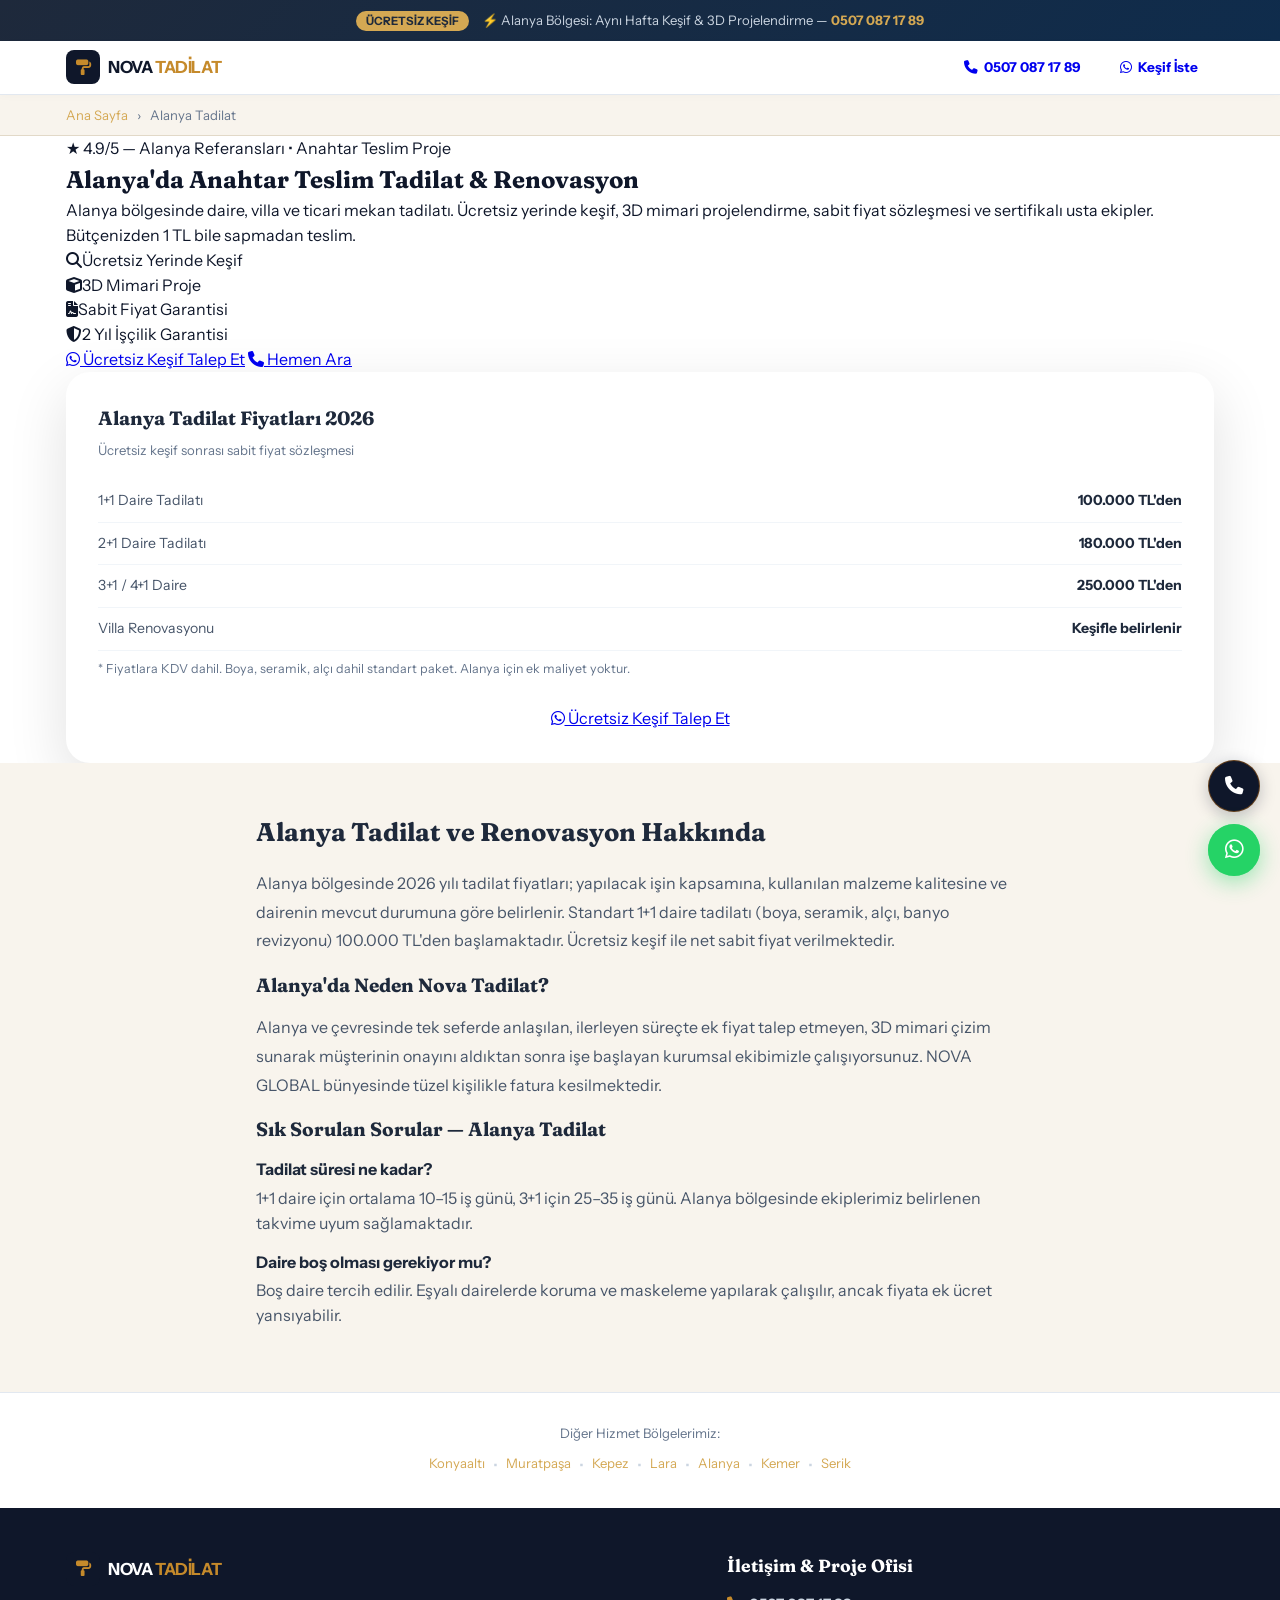
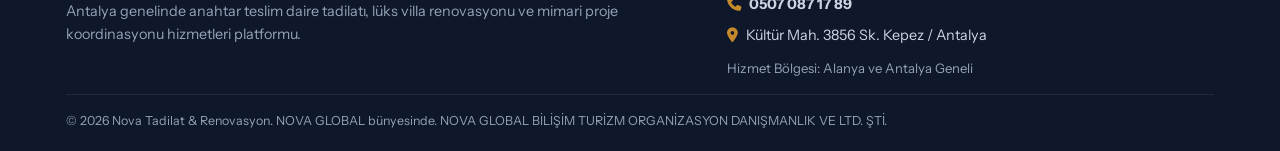
==== alanyada-tadilat/index.html @ 530296a2 "feat: 7 ilce mikro landing page eklendi (Konyaalti, Muratpasa, Kepez, Lara, Alanya, Kemer, Serik) + " ====
<!DOCTYPE html>
<html lang="tr">
<head>
    <meta charset="UTF-8">
    <meta name="viewport" content="width=device-width, initial-scale=1.0, maximum-scale=5.0, viewport-fit=cover">
    <title>Alanya'da Tadilat & Renovasyon | Anahtar Teslim Proje Yönetimi - Nova Tadilat</title>
    <meta name="description" content="Alanya daire ve villa tadilatı. Ücretsiz keşif, 3D projelendirme, sabit fiyat garantisi. 1+1'den villaya anahtar teslim tadilat. ☎ 0507 087 17 89">
    <meta name="robots" content="index, follow, max-image-preview:large, max-snippet:-1, max-video-preview:-1">
    <link rel="canonical" href="https://antalyadatadilat.com.tr/alanyada-tadilat/">
    <meta name="geo.region" content="TR-07">
    <meta name="geo.placename" content="Alanya, Antalya">
    <meta name="geo.position" content="36.5441;32.0060">
    <meta name="ICBM" content="36.5441, 32.0060">
    <meta property="og:title" content="Alanya'da Tadilat & Renovasyon | Anahtar Teslim">
    <meta property="og:description" content="Alanya daire ve villa tadilatı. Ücretsiz keşif, 3D projelendirme, sabit fiyat garantisi.">
    <meta property="og:url" content="https://antalyadatadilat.com.tr/alanyada-tadilat/">
    <meta property="og:type" content="website">
    <meta property="og:locale" content="tr_TR">
    <meta name="twitter:card" content="summary">
    <!-- Google tag -->
    <script async src="https://www.googletagmanager.com/gtag/js?id=G-23SELF6DC9"></script>
    <script>
      window.dataLayer = window.dataLayer || [];
      function gtag(){dataLayer.push(arguments);}
      gtag('js', new Date());
      gtag('config', 'G-23SELF6DC9');
    </script>
    <link rel="preconnect" href="https://fonts.googleapis.com">
    <link rel="preconnect" href="https://fonts.gstatic.com" crossorigin>
    <link rel="stylesheet" href="https://fonts.googleapis.com/css2?family=Fraunces:ital,opsz,wght@0,9..144,700;1,9..144,700&family=Instrument+Sans:wght@400;600;700;800&display=swap" media="print" onload="this.media='all'">
    <link rel="stylesheet" href="https://cdnjs.cloudflare.com/ajax/libs/font-awesome/6.5.1/css/all.min.css" media="print" onload="this.media='all'">
    <link rel="icon" type="image/png" href="../images/logo.png">
    <link rel="stylesheet" href="../style.css">
    <script type="application/ld+json">
    {
      "@context": "https://schema.org",
      "@graph": [
        {
          "@type": "HomeAndConstructionBusiness",
          "@id": "https://antalyadatadilat.com.tr/#business",
          "name": "Alanya'da Tadilat & Renovasyon — Nova Tadilat",
          "url": "https://antalyadatadilat.com.tr/alanyada-tadilat/",
          "telephone": "+905070871789",
          "priceRange": "₺₺₺",
          "address": {
            "@type": "PostalAddress",
            "streetAddress": "Kültür Mahallesi 3856 Sokak No:2 D:1",
            "addressLocality": "Kepez",
            "addressRegion": "Antalya",
            "postalCode": "07090",
            "addressCountry": "TR"
          },
          "areaServed": "Alanya, Antalya",
          "openingHoursSpecification": {
            "@type": "OpeningHoursSpecification",
            "dayOfWeek": ["Monday","Tuesday","Wednesday","Thursday","Friday","Saturday"],
            "opens": "08:30",
            "closes": "19:30"
          },
          "parentOrganization": {
            "@type": "Organization",
            "@id": "https://novadigital.com.tr/#organization",
            "name": "NOVA GLOBAL",
            "legalName": "NOVA GLOBAL BİLİŞİM TURİZM ORGANİZASYON DANIŞMANLIK VE LİMİTED ŞİRKETİ",
            "url": "https://novadigital.com.tr"
          }
        },
        {
          "@type": "Service",
          "name": "Alanya Tadilat & Renovasyon Hizmeti",
          "provider": {"@id": "https://antalyadatadilat.com.tr/#business"},
          "serviceType": "Anahtar Teslim Daire ve Villa Tadilatı",
          "areaServed": "Alanya, Antalya",
          "offers": [
            {"@type": "Offer", "name": "1+1 Daire Tadilatı", "price": "100000", "priceCurrency": "TRY"},
            {"@type": "Offer", "name": "2+1 Daire Tadilatı", "price": "180000", "priceCurrency": "TRY"},
            {"@type": "Offer", "name": "3+1 Daire Tadilatı", "price": "250000", "priceCurrency": "TRY"}
          ]
        },
        {
          "@type": "BreadcrumbList",
          "itemListElement": [
            {"@type": "ListItem", "position": 1, "name": "Ana Sayfa", "item": "https://antalyadatadilat.com.tr/"},
            {"@type": "ListItem", "position": 2, "name": "Alanya Tadilat", "item": "https://antalyadatadilat.com.tr/alanyada-tadilat/"}
          ]
        }
      ]
    }
    </script>
</head>
<body>
    <!-- ANNOUNCEMENT -->
    <div style="background: linear-gradient(135deg, #1E293B 0%, #0F2C4C 100%); color: #CBD5E1; font-size: 0.82rem; text-align: center; padding: 10px 16px;">
        <span style="background:#D4A853;color:#1E293B;font-weight:800;font-size:0.72rem;padding:3px 10px;border-radius:20px;margin-right:10px;">ÜCRETSİZ KEŞİF</span>
        ⚡ Alanya Bölgesi: Aynı Hafta Keşif & 3D Projelendirme — <a href="tel:05070871789" style="color:#D4A853;text-decoration:none;font-weight:700;">0507 087 17 89</a>
    </div>

    <!-- HEADER -->
    <header class="site-header">
        <div class="container header-flex">
            <a href="/" class="brand-box">
                <div class="logo-icon"><i class="fa-solid fa-paint-roller"></i></div>
                <span class="brand-name">NOVA <span style="color:var(--accent-gold);">TADİLAT</span></span>
            </a>
            <div class="header-actions">
                <a href="tel:05070871789" class="btn btn-outline-nav"><i class="fa-solid fa-phone"></i> 0507 087 17 89</a>
                <a href="https://wa.me/905070871789?text=Merhaba%2C+Alanya%27da+tadilat+i%C3%A7in+%C3%BCcretsiz+ke%C5%9Fif+istiyorum." target="_blank" class="btn btn-primary-nav"><i class="fa-brands fa-whatsapp"></i> Keşif İste</a>
            </div>
        </div>
    </header>

    <!-- BREADCRUMB -->
    <div style="background:#F8F4ED;border-bottom:1px solid #E2D9C8;padding:10px 0;font-size:0.82rem;color:#64748B;">
        <div class="container">
            <a href="/" style="color:#D4A853;text-decoration:none;">Ana Sayfa</a>
            <span style="margin:0 6px;">›</span>
            <span>Alanya Tadilat</span>
        </div>
    </div>

    <!-- HERO -->
    <section class="hero">
        <div class="container">
            <div class="hero-content">
                <div class="trust-badge">★ 4.9/5 — Alanya Referansları • Anahtar Teslim Proje</div>
                <h1>Alanya'da <span class="highlight">Anahtar Teslim</span> Tadilat & Renovasyon</h1>
                <p class="hero-subtitle">Alanya bölgesinde daire, villa ve ticari mekan tadilatı. Ücretsiz yerinde keşif, 3D mimari projelendirme, sabit fiyat sözleşmesi ve sertifikalı usta ekipler. Bütçenizden 1 TL bile sapmadan teslim.</p>
                <div class="hero-features">
                    <div class="feature-item"><i class="fa-solid fa-magnifying-glass"></i><span>Ücretsiz Yerinde Keşif</span></div>
                    <div class="feature-item"><i class="fa-solid fa-cube"></i><span>3D Mimari Proje</span></div>
                    <div class="feature-item"><i class="fa-solid fa-file-contract"></i><span>Sabit Fiyat Garantisi</span></div>
                    <div class="feature-item"><i class="fa-solid fa-shield-halved"></i><span>2 Yıl İşçilik Garantisi</span></div>
                </div>
                <div class="hero-cta">
                    <a href="https://wa.me/905070871789?text=Merhaba%2C+Alanya%27da+tadilat+i%C3%A7in+%C3%BCcretsiz+ke%C5%9Fif+istiyorum." target="_blank" class="btn-primary"><i class="fa-brands fa-whatsapp"></i> Ücretsiz Keşif Talep Et</a>
                    <a href="tel:05070871789" class="btn-secondary"><i class="fa-solid fa-phone"></i> Hemen Ara</a>
                </div>
            </div>

            <!-- PRICE CARD -->
            <div class="quote-form" style="background:white;border-radius:24px;padding:32px;box-shadow:0 20px 60px rgba(0,0,0,0.12);">
                <h3 style="font-size:1.2rem;color:#1E293B;margin-bottom:6px;">Alanya Tadilat Fiyatları 2026</h3>
                <p style="font-size:0.82rem;color:#64748B;margin-bottom:20px;">Ücretsiz keşif sonrası sabit fiyat sözleşmesi</p>
                <table style="width:100%;border-collapse:collapse;font-size:0.88rem;">
                    <tr style="border-bottom:1px solid #F1F5F9;">
                        <td style="padding:10px 0;color:#475569;">1+1 Daire Tadilatı</td>
                        <td style="padding:10px 0;font-weight:700;color:#1E293B;text-align:right;">100.000 TL'den</td>
                    </tr>
                    <tr style="border-bottom:1px solid #F1F5F9;">
                        <td style="padding:10px 0;color:#475569;">2+1 Daire Tadilatı</td>
                        <td style="padding:10px 0;font-weight:700;color:#1E293B;text-align:right;">180.000 TL'den</td>
                    </tr>
                    <tr style="border-bottom:1px solid #F1F5F9;">
                        <td style="padding:10px 0;color:#475569;">3+1 / 4+1 Daire</td>
                        <td style="padding:10px 0;font-weight:700;color:#1E293B;text-align:right;">250.000 TL'den</td>
                    </tr>
                    <tr style="border-bottom:1px solid #F1F5F9;">
                        <td style="padding:10px 0;color:#475569;">Villa Renovasyonu</td>
                        <td style="padding:10px 0;font-weight:700;color:#1E293B;text-align:right;">Keşifle belirlenir</td>
                    </tr>
                    <tr>
                        <td style="padding:8px 0;color:#64748B;font-size:0.78rem;" colspan="2">* Fiyatlara KDV dahil. Boya, seramik, alçı dahil standart paket. Alanya için ek maliyet yoktur.</td>
                    </tr>
                </table>
                <a href="https://wa.me/905070871789?text=Merhaba%2C+Alanya%27da+tadilat+i%C3%A7in+ke%C5%9Fif+istiyorum." target="_blank" class="btn-primary" style="display:block;text-align:center;margin-top:20px;"><i class="fa-brands fa-whatsapp"></i> Ücretsiz Keşif Talep Et</a>
            </div>
        </div>
    </section>

    <!-- SEO CONTENT -->
    <section style="background:#F8F4ED;padding:50px 0;">
        <div class="container" style="max-width:800px;margin:0 auto;">
            <h2 style="font-size:1.6rem;color:#1E293B;margin-bottom:16px;">Alanya Tadilat ve Renovasyon Hakkında</h2>
            <p style="color:#475569;line-height:1.8;margin-bottom:16px;">Alanya bölgesinde 2026 yılı tadilat fiyatları; yapılacak işin kapsamına, kullanılan malzeme kalitesine ve dairenin mevcut durumuna göre belirlenir. Standart 1+1 daire tadilatı (boya, seramik, alçı, banyo revizyonu) 100.000 TL'den başlamaktadır. Ücretsiz keşif ile net sabit fiyat verilmektedir.</p>
            <h3 style="font-size:1.2rem;color:#1E293B;margin-bottom:12px;">Alanya'da Neden Nova Tadilat?</h3>
            <p style="color:#475569;line-height:1.8;margin-bottom:16px;">Alanya ve çevresinde tek seferde anlaşılan, ilerleyen süreçte ek fiyat talep etmeyen, 3D mimari çizim sunarak müşterinin onayını aldıktan sonra işe başlayan kurumsal ekibimizle çalışıyorsunuz. NOVA GLOBAL bünyesinde tüzel kişilikle fatura kesilmektedir.</p>
            <h3 style="font-size:1.2rem;color:#1E293B;margin-bottom:12px;">Sık Sorulan Sorular — Alanya Tadilat</h3>
            <div style="margin-bottom:14px;"><strong style="color:#1E293B;">Tadilat süresi ne kadar?</strong><p style="color:#475569;margin-top:4px;">1+1 daire için ortalama 10–15 iş günü, 3+1 için 25–35 iş günü. Alanya bölgesinde ekiplerimiz belirlenen takvime uyum sağlamaktadır.</p></div>
            <div style="margin-bottom:14px;"><strong style="color:#1E293B;">Daire boş olması gerekiyor mu?</strong><p style="color:#475569;margin-top:4px;">Boş daire tercih edilir. Eşyalı dairelerde koruma ve maskeleme yapılarak çalışılır, ancak fiyata ek ücret yansıyabilir.</p></div>
        </div>
    </section>

    <!-- HİZMET BÖLGELERİ -->
    <section style="background:#fff;padding:30px 0;border-top:1px solid #E2E8F0;">
        <div class="container">
            <p style="font-size:0.82rem;color:#64748B;text-align:center;margin-bottom:10px;">Diğer Hizmet Bölgelerimiz:</p>
            <div style="display:flex;flex-wrap:wrap;gap:8px;justify-content:center;">
                <a href="/konyaaltinda-tadilat/" style="font-size:0.82rem;color:#D4A853;text-decoration:none;">Konyaaltı</a>
                <span style="color:#CBD5E1;">•</span>
                <a href="/muratpasada-tadilat/" style="font-size:0.82rem;color:#D4A853;text-decoration:none;">Muratpaşa</a>
                <span style="color:#CBD5E1;">•</span>
                <a href="/kepezde-tadilat/" style="font-size:0.82rem;color:#D4A853;text-decoration:none;">Kepez</a>
                <span style="color:#CBD5E1;">•</span>
                <a href="/larada-tadilat/" style="font-size:0.82rem;color:#D4A853;text-decoration:none;">Lara</a>
                <span style="color:#CBD5E1;">•</span>
                <a href="/alanyada-tadilat/" style="font-size:0.82rem;color:#D4A853;text-decoration:none;">Alanya</a>
                <span style="color:#CBD5E1;">•</span>
                <a href="/kemerde-tadilat/" style="font-size:0.82rem;color:#D4A853;text-decoration:none;">Kemer</a>
                <span style="color:#CBD5E1;">•</span>
                <a href="/serikte-tadilat/" style="font-size:0.82rem;color:#D4A853;text-decoration:none;">Serik</a>
            </div>
        </div>
    </section>

    <!-- FOOTER -->
    <footer class="site-footer">
        <div class="container footer-grid">
            <div>
                <div class="brand-box" style="margin-bottom:14px;">
                    <div class="logo-icon"><i class="fa-solid fa-paint-roller"></i></div>
                    <span class="brand-name" style="color:#FFFFFF;">NOVA <span style="color:var(--accent-gold);">TADİLAT</span></span>
                </div>
                <p style="color:#94A3B8;font-size:0.9rem;line-height:1.6;">Antalya genelinde anahtar teslim daire tadilatı, lüks villa renovasyonu ve mimari proje koordinasyonu hizmetleri platformu.</p>
            </div>
            <div>
                <h4 style="color:#FFFFFF;font-size:1.1rem;margin-bottom:14px;">İletişim & Proje Ofisi</h4>
                <p style="color:#CBD5E1;font-size:0.9rem;margin-bottom:8px;"><i class="fa-solid fa-phone" style="color:var(--accent-gold);margin-right:8px;"></i><strong>0507 087 17 89</strong></p>
                <p style="color:#CBD5E1;font-size:0.9rem;margin-bottom:8px;"><i class="fa-solid fa-location-dot" style="color:var(--accent-gold);margin-right:8px;"></i>Kültür Mah. 3856 Sk. Kepez / Antalya</p>
                <p style="color:#94A3B8;font-size:0.82rem;margin-top:12px;">Hizmet Bölgesi: Alanya ve Antalya Geneli</p>
            </div>
        </div>
        <div class="container">
            <div style="border-top:1px solid rgba(255,255,255,0.08);padding-top:16px;margin-top:16px;font-size:0.78rem;color:#94A3B8;">
                <p>© 2026 Nova Tadilat & Renovasyon. NOVA GLOBAL bünyesinde. NOVA GLOBAL BİLİŞİM TURİZM ORGANİZASYON DANIŞMANLIK VE LTD. ŞTİ.</p>
            </div>
        </div>
    </footer>

    <!-- FLOATING WIDGET -->
    <div class="floating-contact-widget">
        <a href="tel:05070871789" class="floating-btn floating-phone" title="Ara: 0507 087 17 89"><i class="fa-solid fa-phone"></i></a>
        <a href="https://wa.me/905070871789?text=Merhaba%2C+Alanya%27da+tadilat+ke%C5%9Fif+istiyorum." target="_blank" class="floating-btn floating-whatsapp"><i class="fa-brands fa-whatsapp"></i><span class="floating-pulse"></span></a>
    </div>

    <script src="../app.js"></script>
</body>
</html>
---- style.css ----
/* ═══════════════════════════════════════════════════════════
   ANTALYA'DA TADİLAT — ULTRA COMPACT RESPONSIVE DESIGN SYSTEM
   Ekran Desteği: 320px, 360px, 375px, 390px, 768px, 1200px+
   ═══════════════════════════════════════════════════════════ */

:root {
    --base-dark: #0F172A;
    --base-card: #1E293B;
    --accent-gold: #C58A2B;
    --accent-gold-hover: #A7721F;
    --accent-light: #FDF6E2;
    --surface-light: #F8FAFC;
    --surface-border: #E2E8F0;
    --text-main: #0F172A;
    --text-muted: #64748B;
    --text-light: #94A3B8;
    --radius-sm: 8px;
    --radius-md: 12px;
    --radius-lg: 16px;
    --shadow-soft: 0 4px 20px rgba(15, 23, 42, 0.05);
    --shadow-gold: 0 6px 20px rgba(197, 138, 43, 0.28);
}

/* 0. GLOBAL RESET & ZERO-OVERFLOW GUARANTEE */
*, *::before, *::after {
    box-sizing: border-box !important;
    margin: 0;
    padding: 0;
    min-width: 0;
}

html, body {
    width: 100%;
    max-width: 100vw;
    overflow-x: clip;
    scroll-behavior: smooth;
}

body {
    font-family: 'Instrument Sans', -apple-system, BlinkMacSystemFont, 'Segoe UI', Roboto, sans-serif;
    color: var(--text-main);
    background-color: #FFFFFF;
    line-height: 1.55;
    -webkit-font-smoothing: antialiased;
    -webkit-text-size-adjust: 100%;
}

h1, h2, h3, h4 {
    font-family: 'Fraunces', Georgia, serif;
    font-variation-settings: 'SOFT' 50, 'WONK' 0;
    font-weight: 700;
    color: var(--base-dark);
}

.container {
    width: 100%;
    max-width: 1180px;
    margin: 0 auto;
    padding: 0 16px;
}

/* 1. SITE HEADER (54px COMPACT SINGLE-LINE) */
.site-header {
    background: #FFFFFF;
    border-bottom: 1px solid var(--surface-border);
    position: sticky;
    top: 0;
    z-index: 100;
    height: 54px;
    display: flex;
    align-items: center;
    box-shadow: 0 2px 8px rgba(0,0,0,0.02);
}
.site-header .container {
    display: flex;
    justify-content: space-between;
    align-items: center;
    width: 100%;
}
.brand-box {
    display: inline-flex;
    align-items: center;
    gap: 8px;
    text-decoration: none;
    flex-shrink: 0;
}
.logo-icon {
    width: 34px;
    height: 34px;
    background: var(--base-dark);
    color: var(--accent-gold);
    border-radius: 8px;
    display: flex;
    align-items: center;
    justify-content: center;
    font-size: 0.95rem;
    flex-shrink: 0;
}
.brand-name {
    font-size: 1.05rem;
    font-weight: 900;
    letter-spacing: -0.4px;
    color: var(--base-dark);
    line-height: 1;
    white-space: nowrap;
}
.brand-name span {
    color: var(--accent-gold);
}

.header-actions {
    display: inline-flex;
    align-items: center;
    gap: 8px;
    flex-shrink: 0;
}

/* BUTTONS */
.btn {
    display: inline-flex;
    align-items: center;
    justify-content: center;
    gap: 6px;
    font-weight: 700;
    border-radius: var(--radius-md);
    padding: 8px 16px;
    text-decoration: none;
    cursor: pointer;
    transition: all 0.15s ease-in-out;
    border: none;
    font-size: 0.85rem;
    white-space: nowrap;
    min-height: 38px;
    flex-shrink: 0;
}
.btn-gold {
    background: var(--accent-gold);
    color: #FFFFFF;
    box-shadow: var(--shadow-gold);
}
.btn-gold:hover {
    background: var(--accent-gold-hover);
    transform: translateY(-1px);
}
.btn-dark {
    background: var(--base-dark);
    color: #FFFFFF;
}
.btn-dark:hover {
    background: #1E293B;
    transform: translateY(-1px);
}
.btn-outline {
    background: #FFFFFF;
    color: var(--base-dark);
    border: 1px solid var(--surface-border);
}
.btn-outline:hover {
    border-color: var(--accent-gold);
    color: var(--accent-gold);
}
.btn-block {
    width: 100%;
}

/* 3. HERO SECTION */
.hero-section {
    padding: 36px 0 44px;
    background: linear-gradient(180deg, #FFFFFF 0%, var(--surface-light) 100%);
    border-bottom: 1px solid var(--surface-border);
}
.hero-grid {
    display: grid;
    grid-template-columns: 1.1fr 0.9fr;
    gap: 32px;
    align-items: center;
}
.badge-hero {
    display: inline-flex;
    align-items: center;
    gap: 6px;
    background: var(--accent-light);
    color: var(--accent-gold-hover);
    font-weight: 800;
    font-size: 0.74rem;
    padding: 4px 10px;
    border-radius: 20px;
    margin-bottom: 12px;
    max-width: 100%;
}
.hero-h1 {
    font-size: clamp(1.5rem, 3vw, 2.3rem);
    line-height: 1.2;
    font-weight: 900;
    letter-spacing: -0.5px;
    color: var(--base-dark);
    margin-bottom: 12px;
}
.hero-h1 span {
    color: var(--accent-gold);
}
.hero-desc {
    font-size: 0.9rem;
    color: var(--text-muted);
    margin-bottom: 18px;
    line-height: 1.55;
    max-width: 520px;
}
.proof-chips {
    display: grid;
    grid-template-columns: repeat(2, minmax(0, 1fr));
    gap: 8px;
    margin-bottom: 20px;
}
.chip {
    display: flex;
    align-items: center;
    gap: 6px;
    background: #FFFFFF;
    border: 1px solid var(--surface-border);
    padding: 7px 10px;
    border-radius: var(--radius-sm);
    font-size: 0.78rem;
    font-weight: 700;
    color: var(--base-dark);
    overflow: hidden;
    text-overflow: ellipsis;
}
.chip i {
    color: var(--accent-gold);
    font-size: 0.85rem;
    flex-shrink: 0;
}
.hero-cta-box {
    display: flex;
    gap: 10px;
    flex-wrap: wrap;
}

/* CALCULATOR CARD */
.calc-card {
    background: #FFFFFF;
    border: 1.5px solid var(--surface-border);
    border-radius: var(--radius-lg);
    padding: 20px;
    box-shadow: var(--shadow-soft);
    width: 100%;
}
.calc-card-header {
    margin-bottom: 14px;
}
.calc-card-header h3 {
    font-size: 1.15rem;
    font-weight: 900;
    color: var(--base-dark);
    margin-bottom: 4px;
}
.calc-card-header p {
    font-size: 0.78rem;
    color: var(--text-muted);
}
.form-group {
    margin-bottom: 11px;
}
.form-group label {
    display: block;
    font-size: 0.75rem;
    font-weight: 700;
    color: var(--text-main);
    margin-bottom: 4px;
}
.form-group label i {
    color: var(--accent-gold);
    margin-right: 4px;
}
.form-control {
    width: 100%;
    padding: 9px 11px;
    border-radius: var(--radius-sm);
    border: 1px solid var(--surface-border);
    font-size: 0.84rem;
    font-family: inherit;
    font-weight: 600;
    color: var(--text-main);
    background-color: #F8FAFC;
    outline: none;
    transition: all 0.15s;
}
.form-control:focus {
    border-color: var(--accent-gold);
    background-color: #FFFFFF;
}
.calc-output {
    background: var(--surface-light);
    border: 1px dashed var(--surface-border);
    border-radius: var(--radius-sm);
    padding: 10px;
    text-align: center;
    margin-bottom: 12px;
}
.calc-output-title {
    font-size: 0.7rem;
    font-weight: 700;
    color: var(--text-muted);
    text-transform: uppercase;
    letter-spacing: 0.5px;
    display: block;
}
.calc-output-val {
    font-size: 1.5rem;
    font-weight: 900;
    color: var(--base-dark);
    line-height: 1.2;
}
.calc-output-sub {
    font-size: 0.7rem;
    color: var(--text-muted);
    display: block;
    margin-top: 2px;
}
.calc-output-sub i {
    color: #10B981;
}

/* 4. SECTION COMMON */
.section {
    padding: 48px 0;
}
.section-title {
    text-align: center;
    margin-bottom: 28px;
}
.badge-sub {
    display: inline-block;
    background: var(--accent-light);
    color: var(--accent-gold-hover);
    font-weight: 800;
    font-size: 0.72rem;
    padding: 4px 10px;
    border-radius: 20px;
    margin-bottom: 8px;
}
.section-title h2 {
    font-size: clamp(1.3rem, 2.4vw, 1.9rem);
    font-weight: 900;
    color: var(--base-dark);
    margin-bottom: 6px;
}
.section-title p {
    font-size: 0.85rem;
    color: var(--text-muted);
    max-width: 520px;
    margin: 0 auto;
}

/* 5. SERVICES GRID */
.services-grid {
    display: grid;
    grid-template-columns: repeat(auto-fit, minmax(min(100%, 290px), 1fr));
    gap: 20px;
}
.service-card {
    background: #FFFFFF;
    border: 1.5px solid var(--surface-border);
    border-radius: var(--radius-lg);
    overflow: hidden;
    box-shadow: var(--shadow-soft);
    display: flex;
    flex-direction: column;
    height: 100%;
    transition: transform 0.2s ease, border-color 0.2s ease;
}
.service-card:hover {
    transform: translateY(-3px);
    border-color: var(--accent-gold);
}
.service-card.featured {
    border-color: var(--accent-gold);
    box-shadow: var(--shadow-gold);
}
.service-img {
    width: 100%;
    height: 170px;
    object-fit: cover;
    display: block;
}
.service-body {
    padding: 18px;
    display: flex;
    flex-direction: column;
    flex: 1;
}
.service-tag {
    background: var(--accent-light);
    color: var(--accent-gold-hover);
    font-weight: 800;
    font-size: 0.68rem;
    padding: 3px 7px;
    border-radius: 6px;
    display: inline-block;
    margin-bottom: 8px;
    align-self: flex-start;
}
.service-title {
    font-size: 1.1rem;
    font-weight: 800;
    color: var(--base-dark);
    margin-bottom: 6px;
}
.service-desc {
    font-size: 0.82rem;
    color: var(--text-muted);
    margin-bottom: 14px;
    line-height: 1.5;
}
.service-price-box {
    border-top: 1px solid var(--surface-border);
    padding-top: 12px;
    display: flex;
    justify-content: space-between;
    align-items: center;
    gap: 8px;
    margin-top: auto;
    flex-wrap: wrap;
}
.price-tag {
    font-size: 1.15rem;
    font-weight: 900;
    color: var(--base-dark);
    display: block;
    line-height: 1.1;
}
.price-sub {
    font-size: 0.68rem;
    color: var(--text-muted);
    display: block;
    font-weight: 600;
}

/* 6. PROCESS GRID */
.process-grid {
    display: grid;
    grid-template-columns: repeat(auto-fit, minmax(min(100%, 240px), 1fr));
    gap: 16px;
}
.process-card {
    background: #FFFFFF;
    border: 1px solid var(--surface-border);
    border-radius: var(--radius-md);
    padding: 18px;
    text-align: center;
}
.process-num {
    width: 38px;
    height: 38px;
    background: var(--accent-light);
    color: var(--accent-gold);
    border-radius: 50%;
    display: flex;
    align-items: center;
    justify-content: center;
    font-size: 1.05rem;
    font-weight: 900;
    margin: 0 auto 10px;
}
.process-card h3 {
    font-size: 1rem;
    font-weight: 800;
    margin-bottom: 6px;
    color: var(--base-dark);
}
.process-card p {
    font-size: 0.8rem;
    color: var(--text-muted);
    line-height: 1.45;
}

/* 7. FOOTER */
.site-footer {
    background: var(--base-dark);
    color: #FFFFFF;
    padding: 44px 0 20px;
}
.footer-grid {
    display: grid;
    grid-template-columns: 1.3fr 1fr;
    gap: 28px;
}
.footer-copy {
    border-top: 1px solid rgba(255,255,255,0.08);
    margin-top: 24px;
    padding-top: 16px;
    font-size: 0.75rem;
    color: var(--text-light);
}

/* 8. FLOATING LUXURY CONTACT WIDGET */
.floating-contact-widget {
    position: fixed;
    bottom: 24px;
    right: 20px;
    z-index: 999;
    display: flex;
    flex-direction: column;
    gap: 12px;
    align-items: center;
}
.floating-btn {
    width: 52px;
    height: 52px;
    border-radius: 50%;
    display: flex;
    align-items: center;
    justify-content: center;
    font-size: 1.35rem;
    text-decoration: none;
    transition: transform 0.2s cubic-bezier(0.34, 1.56, 0.64, 1), box-shadow 0.2s ease;
    position: relative;
    cursor: pointer;
}
.floating-btn:hover {
    transform: scale(1.1);
}
.floating-whatsapp {
    background: #25D366;
    color: #FFFFFF;
    box-shadow: 0 6px 22px rgba(37, 211, 102, 0.45);
}
.floating-phone {
    background: var(--base-dark);
    color: #FFFFFF;
    box-shadow: 0 4px 16px rgba(15, 23, 42, 0.25);
    border: 1.5px solid rgba(217, 119, 6, 0.4);
    font-size: 1.15rem;
}
.floating-pulse {
    position: absolute;
    top: 0;
    left: 0;
    width: 100%;
    height: 100%;
    border-radius: 50%;
    background: #25D366;
    opacity: 0.6;
    animation: pulse-ring 2s cubic-bezier(0.215, 0.61, 0.355, 1) infinite;
    z-index: -1;
}
@keyframes pulse-ring {
    0% { transform: scale(0.95); opacity: 0.7; }
    50% { transform: scale(1.35); opacity: 0; }
    100% { transform: scale(1.35); opacity: 0; }
}

/* ═══════════════════════════════════════════════════════════
   9. PRECISE RESPONSIVE BREAKPOINTS (320px -> 1200px)
   ═══════════════════════════════════════════════════════════ */

/* TABLET & SMALL LAPTOPS (max-width: 900px) */
@media (max-width: 900px) {
    .hero-grid {
        grid-template-columns: 1fr;
        gap: 24px;
    }
    .footer-grid {
        grid-template-columns: 1fr;
        gap: 20px;
    }
}

/* MOBILE PHONES (max-width: 768px) */
@media (max-width: 768px) {
    .site-header {
        height: 50px;
    }
    .header-actions .header-phone-btn {
        display: none !important;
    }
    .header-actions .btn-gold {
        padding: 6px 12px;
        font-size: 0.78rem;
        min-height: 34px;
    }
    .logo-icon {
        width: 30px;
        height: 30px;
        font-size: 0.85rem;
    }
    .brand-name {
        font-size: 0.95rem;
    }

    .hero-section {
        padding: 20px 0 28px;
    }
    .hero-h1 {
        font-size: 1.45rem !important;
        line-height: 1.2 !important;
    }
    .hero-desc {
        font-size: 0.82rem;
        margin-bottom: 14px;
    }
    .hero-cta-box {
        display: none;
    }
    .calc-card {
        padding: 15px;
    }
    .services-grid, .process-grid {
        grid-template-columns: 1fr !important;
    }
    .floating-contact-widget {
        bottom: 18px;
        right: 16px;
        gap: 10px;
    }
    .floating-btn {
        width: 48px;
        height: 48px;
        font-size: 1.25rem;
    }
}

/* EXTRA SMALL MOBILES (max-width: 400px: 320px, 360px, 375px, 390px) */
@media (max-width: 400px) {
    .container {
        padding: 0 12px;
    }
    .proof-chips {
        grid-template-columns: 1fr;
        gap: 6px;
    }
    .chip {
        padding: 6px 8px;
        font-size: 0.74rem;
    }
    .brand-name {
        font-size: 0.88rem;
    }
    .header-actions .btn-gold {
        padding: 5px 10px;
        font-size: 0.74rem;
    }
    .top-notice-bar {
        font-size: 0.65rem;
    }
}
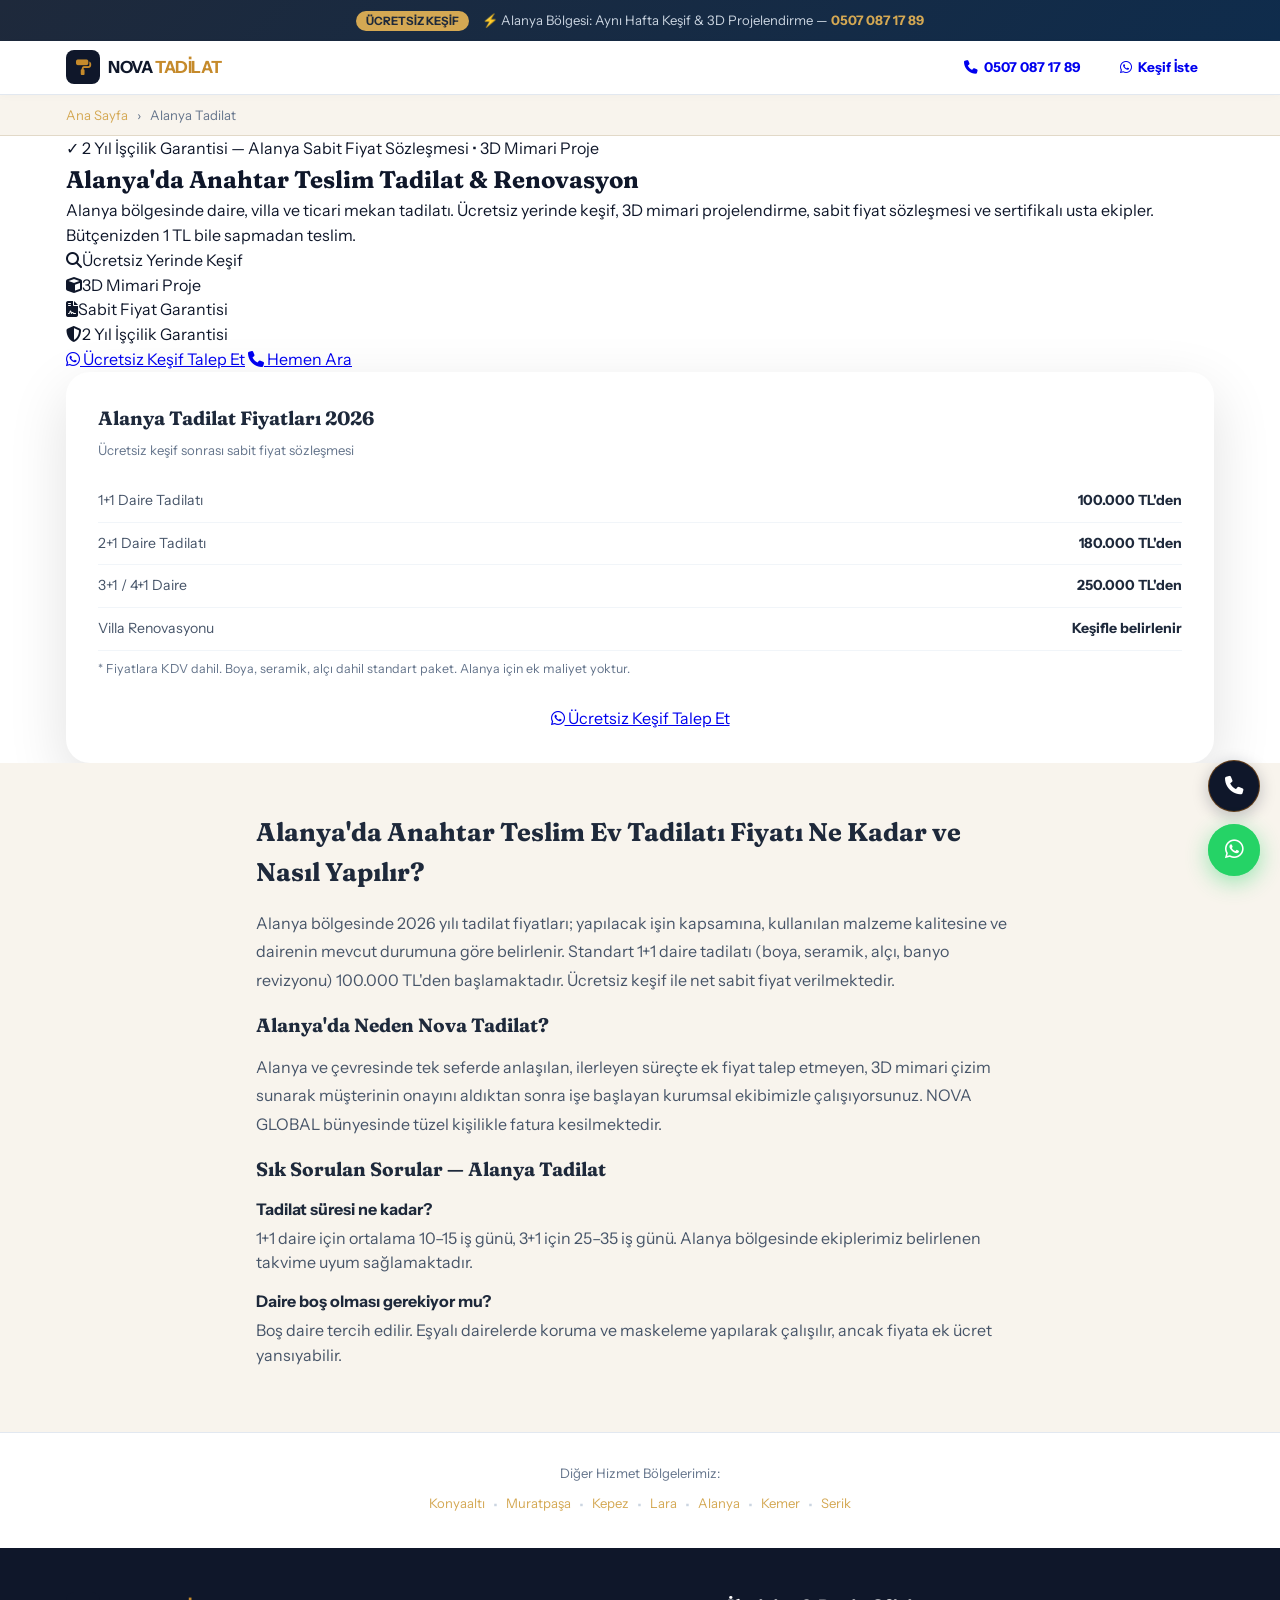
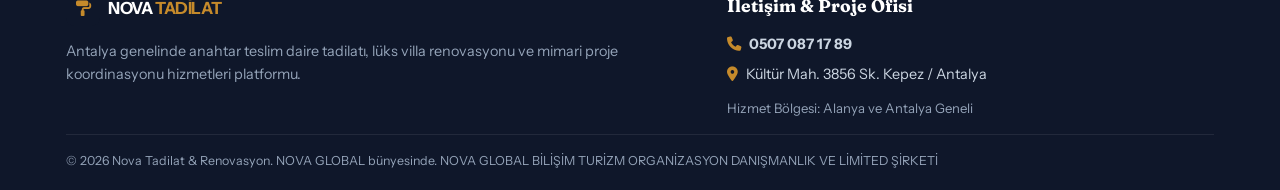
==== commit b67b5ae4: "fix(geo): fix Turkish grammar suffixes across district pages, convert H2s to question format, replac" ====
--- a/alanyada-tadilat/index.html
+++ b/alanyada-tadilat/index.html
@@ -104,7 +104,7 @@
             </a>
             <div class="header-actions">
                 <a href="tel:05070871789" class="btn btn-outline-nav"><i class="fa-solid fa-phone"></i> 0507 087 17 89</a>
-                <a href="https://wa.me/905070871789?text=Merhaba%2C+Alanya%27da+tadilat+i%C3%A7in+%C3%BCcretsiz+ke%C5%9Fif+istiyorum." target="_blank" class="btn btn-primary-nav"><i class="fa-brands fa-whatsapp"></i> Keşif İste</a>
+                <a href="https://wa.me/905070871789?text=Merhaba%2C+Alanya'da+tadilat+i%C3%A7in+%C3%BCcretsiz+ke%C5%9Fif+istiyorum." target="_blank" class="btn btn-primary-nav"><i class="fa-brands fa-whatsapp"></i> Keşif İste</a>
             </div>
         </div>
     </header>
@@ -122,7 +122,7 @@
     <section class="hero">
         <div class="container">
             <div class="hero-content">
-                <div class="trust-badge">★ 4.9/5 — Alanya Referansları • Anahtar Teslim Proje</div>
+                <div class="trust-badge">✓ 2 Yıl İşçilik Garantisi — Alanya Sabit Fiyat Sözleşmesi • 3D Mimari Proje</div>
                 <h1>Alanya'da <span class="highlight">Anahtar Teslim</span> Tadilat & Renovasyon</h1>
                 <p class="hero-subtitle">Alanya bölgesinde daire, villa ve ticari mekan tadilatı. Ücretsiz yerinde keşif, 3D mimari projelendirme, sabit fiyat sözleşmesi ve sertifikalı usta ekipler. Bütçenizden 1 TL bile sapmadan teslim.</p>
                 <div class="hero-features">
@@ -132,7 +132,7 @@
                     <div class="feature-item"><i class="fa-solid fa-shield-halved"></i><span>2 Yıl İşçilik Garantisi</span></div>
                 </div>
                 <div class="hero-cta">
-                    <a href="https://wa.me/905070871789?text=Merhaba%2C+Alanya%27da+tadilat+i%C3%A7in+%C3%BCcretsiz+ke%C5%9Fif+istiyorum." target="_blank" class="btn-primary"><i class="fa-brands fa-whatsapp"></i> Ücretsiz Keşif Talep Et</a>
+                    <a href="https://wa.me/905070871789?text=Merhaba%2C+Alanya'da+tadilat+i%C3%A7in+%C3%BCcretsiz+ke%C5%9Fif+istiyorum." target="_blank" class="btn-primary"><i class="fa-brands fa-whatsapp"></i> Ücretsiz Keşif Talep Et</a>
                     <a href="tel:05070871789" class="btn-secondary"><i class="fa-solid fa-phone"></i> Hemen Ara</a>
                 </div>
             </div>
@@ -162,7 +162,7 @@
                         <td style="padding:8px 0;color:#64748B;font-size:0.78rem;" colspan="2">* Fiyatlara KDV dahil. Boya, seramik, alçı dahil standart paket. Alanya için ek maliyet yoktur.</td>
                     </tr>
                 </table>
-                <a href="https://wa.me/905070871789?text=Merhaba%2C+Alanya%27da+tadilat+i%C3%A7in+ke%C5%9Fif+istiyorum." target="_blank" class="btn-primary" style="display:block;text-align:center;margin-top:20px;"><i class="fa-brands fa-whatsapp"></i> Ücretsiz Keşif Talep Et</a>
+                <a href="https://wa.me/905070871789?text=Merhaba%2C+Alanya'da+tadilat+i%C3%A7in+ke%C5%9Fif+istiyorum." target="_blank" class="btn-primary" style="display:block;text-align:center;margin-top:20px;"><i class="fa-brands fa-whatsapp"></i> Ücretsiz Keşif Talep Et</a>
             </div>
         </div>
     </section>
@@ -170,7 +170,7 @@
     <!-- SEO CONTENT -->
     <section style="background:#F8F4ED;padding:50px 0;">
         <div class="container" style="max-width:800px;margin:0 auto;">
-            <h2 style="font-size:1.6rem;color:#1E293B;margin-bottom:16px;">Alanya Tadilat ve Renovasyon Hakkında</h2>
+            <h2 style="font-size:1.6rem;color:#1E293B;margin-bottom:16px;">Alanya'da Anahtar Teslim Ev Tadilatı Fiyatı Ne Kadar ve Nasıl Yapılır?</h2>
             <p style="color:#475569;line-height:1.8;margin-bottom:16px;">Alanya bölgesinde 2026 yılı tadilat fiyatları; yapılacak işin kapsamına, kullanılan malzeme kalitesine ve dairenin mevcut durumuna göre belirlenir. Standart 1+1 daire tadilatı (boya, seramik, alçı, banyo revizyonu) 100.000 TL'den başlamaktadır. Ücretsiz keşif ile net sabit fiyat verilmektedir.</p>
             <h3 style="font-size:1.2rem;color:#1E293B;margin-bottom:12px;">Alanya'da Neden Nova Tadilat?</h3>
             <p style="color:#475569;line-height:1.8;margin-bottom:16px;">Alanya ve çevresinde tek seferde anlaşılan, ilerleyen süreçte ek fiyat talep etmeyen, 3D mimari çizim sunarak müşterinin onayını aldıktan sonra işe başlayan kurumsal ekibimizle çalışıyorsunuz. NOVA GLOBAL bünyesinde tüzel kişilikle fatura kesilmektedir.</p>
@@ -221,7 +221,7 @@
         </div>
         <div class="container">
             <div style="border-top:1px solid rgba(255,255,255,0.08);padding-top:16px;margin-top:16px;font-size:0.78rem;color:#94A3B8;">
-                <p>© 2026 Nova Tadilat & Renovasyon. NOVA GLOBAL bünyesinde. NOVA GLOBAL BİLİŞİM TURİZM ORGANİZASYON DANIŞMANLIK VE LTD. ŞTİ.</p>
+                <p>© 2026 Nova Tadilat & Renovasyon. NOVA GLOBAL bünyesinde. NOVA GLOBAL BİLİŞİM TURİZM ORGANİZASYON DANIŞMANLIK VE LİMİTED ŞİRKETİ</p>
             </div>
         </div>
     </footer>
@@ -229,7 +229,7 @@
     <!-- FLOATING WIDGET -->
     <div class="floating-contact-widget">
         <a href="tel:05070871789" class="floating-btn floating-phone" title="Ara: 0507 087 17 89"><i class="fa-solid fa-phone"></i></a>
-        <a href="https://wa.me/905070871789?text=Merhaba%2C+Alanya%27da+tadilat+ke%C5%9Fif+istiyorum." target="_blank" class="floating-btn floating-whatsapp"><i class="fa-brands fa-whatsapp"></i><span class="floating-pulse"></span></a>
+        <a href="https://wa.me/905070871789?text=Merhaba%2C+Alanya'da+tadilat+ke%C5%9Fif+istiyorum." target="_blank" class="floating-btn floating-whatsapp"><i class="fa-brands fa-whatsapp"></i><span class="floating-pulse"></span></a>
     </div>
 
     <script src="../app.js"></script>
